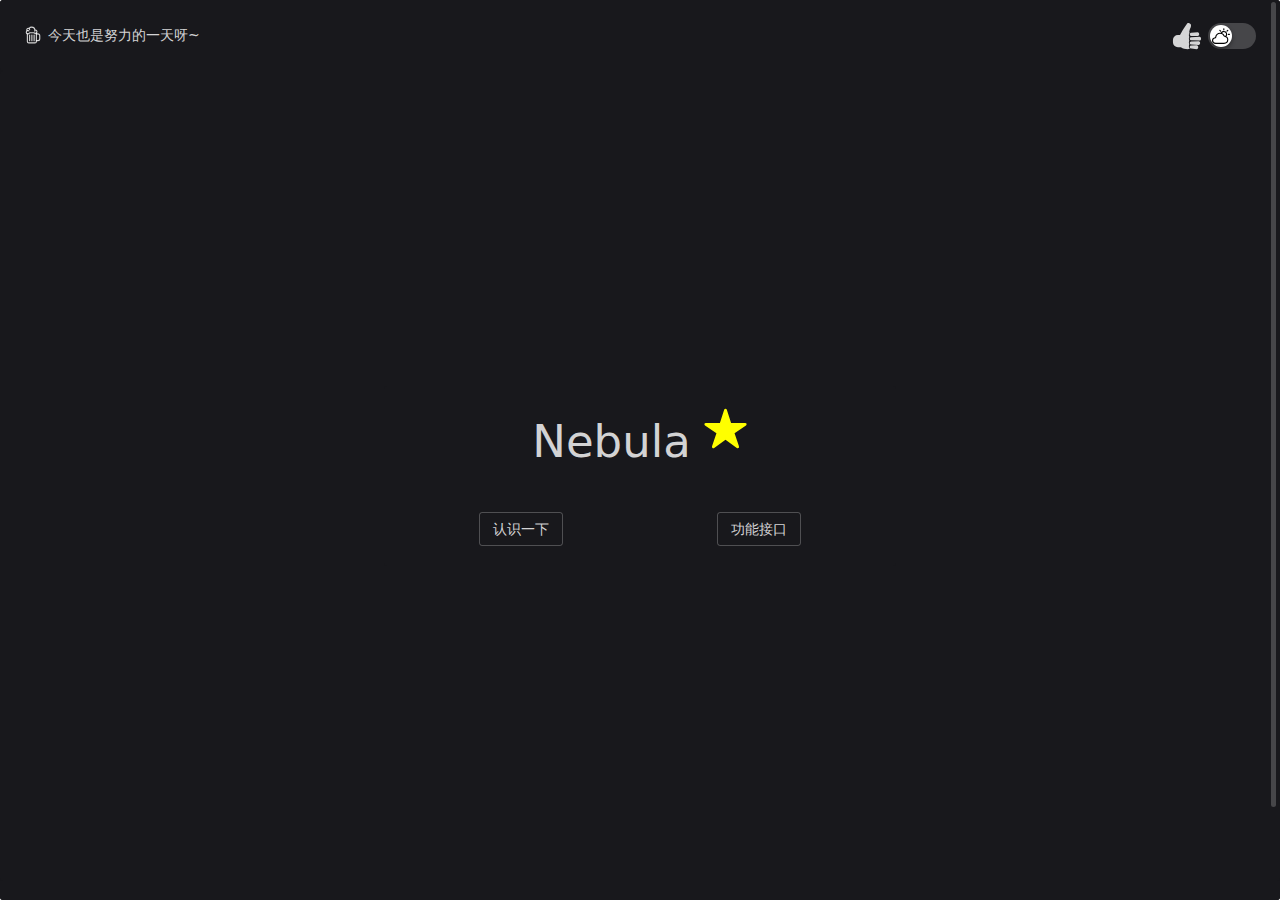
==== index.html @ 50dd104b "Add files via upload" ====
<!DOCTYPE html>
<html lang="en">

<head>
  <meta charset="UTF-8">
  <link rel="icon" href="/favicon.ico">
  <script>
    ((function () {
      var callbacks = [], timeLimit = 50, open = false;
      // setInterval(loop, 1);
      return {
        addListener: function (fn) {
          callbacks.push(fn);
        }, cancleListenr: function (fn) {
          callbacks = callbacks.filter(function (v) {
            return v !== fn;
          });
        }
      }
      function loop() {
        var startTime = new Date();
        debugger;
        if (new Date() - startTime > timeLimit) {
          if (!open) {
            callbacks.forEach(function (fn) {
              fn.call(null);
            });
          }
          open = true;
          document.body.innerHTML = "";
          window.stop();
        } else {
          open = false;
        }
      }
    })()).addListener(function () {
      window.location.reload();
    });
  </script>
  <meta name="viewport" content="width=device-width, initial-scale=1.0">
  <title>星云</title>
  <script type="module" crossorigin src="/assets/index-C_THtDkP.js"></script>
  <link rel="stylesheet" crossorigin href="/assets/index-DRiSsuFO.css">
</head>

<body>
  <div id="app"></div>
</body>

</html>
---- assets/index-DRiSsuFO.css ----
.titleCard[data-v-89899031]{display:flex;height:90vh;justify-content:center}@keyframes star-up-down-89899031{0%,to{transform:translateY(0)}50%{transform:translateY(20px)}}.star[data-v-89899031]{color:#ff0;animation:star-up-down-89899031 2s ease-in-out infinite}.box[data-v-89899031]{width:40%;height:20vh}@media (max-width: 815px){.box[data-v-89899031]{width:100%;height:20vh}}.box[data-v-880a95e6]{text-align:center}@media (min-width: 815px){.box[data-v-880a95e6]{margin-right:10vh;margin-left:10vh}}.end a[data-v-880a95e6]{color:#aaa!important}.happy-enter-active[data-v-cb40ddf9]{transition:opacity 1s ease}.happy-enter-from[data-v-cb40ddf9]{opacity:0}.my-cardimg[data-v-613c4492]{width:25vw;color:#fff;max-width:300px;background-color:#0000;min-width:245px}.my-exp[data-v-613c4492]{background-color:#0000}.my-info[data-v-613c4492]{width:30vw;color:#fff;background-color:#0000}@media (min-width: 815px){.my-info[data-v-613c4492]{max-width:300px}}@media (max-width: 815px){.my-info[data-v-613c4492]{margin-top:15vw;width:90vw}}.my-img[data-v-613c4492]{background-color:#0000;max-width:180px;min-width:140px}.my-img img[data-v-613c4492]{border-radius:45%;animation:rotate-613c4492 3s linear infinite}@keyframes rotate-613c4492{0%{transform:rotate(0)}25%{transform:rotate(5deg)}75%{transform:rotate(-5deg)}to{transform:rotate(0)}}.box[data-v-d8bbe117]{text-align:center}@media (min-width: 815px){.box[data-v-d8bbe117]{margin-right:10vh;margin-left:10vh}}.end a[data-v-d8bbe117]{color:#aaa!important}.body-img[data-v-94b1ba6c]{height:100vh;background:radial-gradient(200% 100% at bottom center,#f7f7b6,#e96f92,#75517d,#1b2947);background:radial-gradient(220% 105% at top center,#1b2947 10%,#75517d 40%,#e96f92 65%,#141414)}.star[data-v-94b1ba6c]{position:absolute;pointer-events:none;width:100%;height:100%;perspective:300px}.star div[data-v-94b1ba6c]{width:2px;height:2px;background:#f7f7b6}.body[data-v-a388bcb3]{height:100vh}.title[data-v-5f74390f]{width:85%}.example[data-v-5f74390f]{white-space:pre-wrap}.body[data-v-abd43373],.body[data-v-51104b46]{height:100vh}
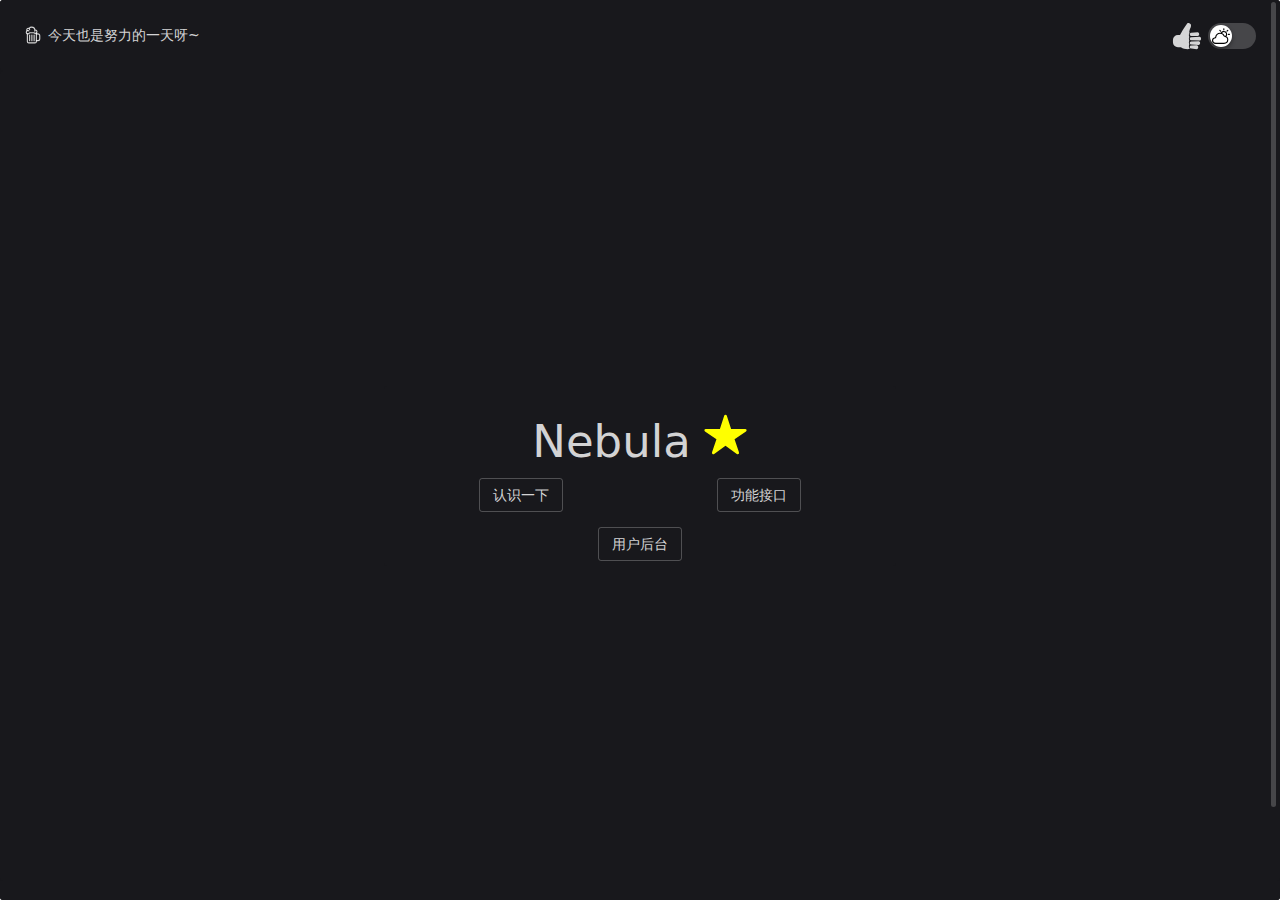
==== commit fac9b08d: "Add files via upload" ====
--- a/index.html
+++ b/index.html
@@ -39,11 +39,17 @@
   </script>
   <meta name="viewport" content="width=device-width, initial-scale=1.0">
   <title>星云</title>
-  <script type="module" crossorigin src="/assets/index-C_THtDkP.js"></script>
-  <link rel="stylesheet" crossorigin href="/assets/index-DRiSsuFO.css">
+  <meta name="description" content="星云为你提供API等完美的一系列服务,响应快,超稳定,高质量,运营两年多,为你提供完美服务。 ">
+  <meta name="keywords" content="星云,星云API,简之云,啤酒,啤酒API,API,啤酒api,星云api,api">
+  <script src="https://v-cn.vaptcha.com/v3.js"></script>
+  <script type="module" crossorigin src="/assets/index-CueIqBPP.js"></script>
+  <link rel="stylesheet" crossorigin href="/assets/index-BMm9Y0qo.css">
 </head>
 
 <body>
+  <noscript>
+    <strong>请打开JavaScript执行权限</strong>
+  </noscript>
   <div id="app"></div>
 </body>
 
--- a/assets/index-BMm9Y0qo.css
+++ b/assets/index-BMm9Y0qo.css
@@ -0,0 +1 @@
+.titleCard[data-v-67067fcb]{display:flex;height:90vh;justify-content:center}@keyframes star-up-down-67067fcb{0%,to{transform:translateY(0)}50%{transform:translateY(20px)}}.star[data-v-67067fcb]{color:#ff0;animation:star-up-down-67067fcb 2s ease-in-out infinite}.box[data-v-67067fcb]{width:40%;height:20vh}@media (max-width: 815px){.box[data-v-67067fcb]{width:100%;height:20vh}}.box[data-v-880a95e6]{text-align:center}@media (min-width: 815px){.box[data-v-880a95e6]{margin-right:10vh;margin-left:10vh}}.end a[data-v-880a95e6]{color:#aaa!important}.happy-enter-active[data-v-cb40ddf9]{transition:opacity 1s ease}.happy-enter-from[data-v-cb40ddf9]{opacity:0}.my-cardimg[data-v-c6ad5393]{width:25vw;color:#fff;max-width:300px;background-color:#0000;min-width:245px}.my-exp[data-v-c6ad5393]{background-color:#0000}.my-info[data-v-c6ad5393]{width:30vw;color:#fff;background-color:#0000}@media (min-width: 815px){.my-info[data-v-c6ad5393]{max-width:300px}}@media (max-width: 815px){.my-info[data-v-c6ad5393]{margin-top:15vw;width:90vw}}.my-img[data-v-c6ad5393]{background-color:#0000;max-width:180px;min-width:140px}.my-img img[data-v-c6ad5393]{border-radius:45%;animation:rotate-c6ad5393 3s linear infinite}@keyframes rotate-c6ad5393{0%{transform:rotate(0)}25%{transform:rotate(5deg)}75%{transform:rotate(-5deg)}to{transform:rotate(0)}}.box[data-v-d8bbe117]{text-align:center}@media (min-width: 815px){.box[data-v-d8bbe117]{margin-right:10vh;margin-left:10vh}}.end a[data-v-d8bbe117]{color:#aaa!important}.body-img[data-v-94b1ba6c]{height:100vh;background:radial-gradient(200% 100% at bottom center,#f7f7b6,#e96f92,#75517d,#1b2947);background:radial-gradient(220% 105% at top center,#1b2947 10%,#75517d 40%,#e96f92 65%,#141414)}.star[data-v-94b1ba6c]{position:absolute;pointer-events:none;width:100%;height:100%;perspective:300px}.star div[data-v-94b1ba6c]{width:2px;height:2px;background:#f7f7b6}.body[data-v-a388bcb3]{height:100vh}.title[data-v-b46465af]{width:85%}.example[data-v-b46465af]{white-space:pre-wrap}.body[data-v-abd43373]{height:100vh}.all_img[data-v-e48d86ee]{width:100%;max-width:800px;height:400px}.all_img .carousel-img[data-v-e48d86ee]{height:100%}.VAPTCHA-init-main[data-v-e48d86ee]{display:table;width:100%;height:100%;background-color:#eee}.VAPTCHA-init-loading[data-v-e48d86ee]{display:table-cell;vertical-align:middle;text-align:center}.VAPTCHA-init-loading>a[data-v-e48d86ee]{display:inline-block;width:18px;height:18px;border:none}.VAPTCHA-init-loading .VAPTCHA-text[data-v-e48d86ee]{font-family:sans-serif;font-size:12px;color:#ccc;vertical-align:middle}.body[data-v-634286f9]{height:100vh}.bj[data-v-f721288b]{background-image:url(/assets/cxk-Do-q7deG.gif);background-size:cover;background-position:center center;background-repeat:no-repeat;height:100%}.bj[data-v-db456eb2]{background-image:url(/assets/cxk-Do-q7deG.gif);background-size:cover;background-position:center center;background-repeat:no-repeat;height:100%}.list[data-v-47998e7f],.sleep[data-v-f01bc35e],.body[data-v-51104b46]{height:100vh}
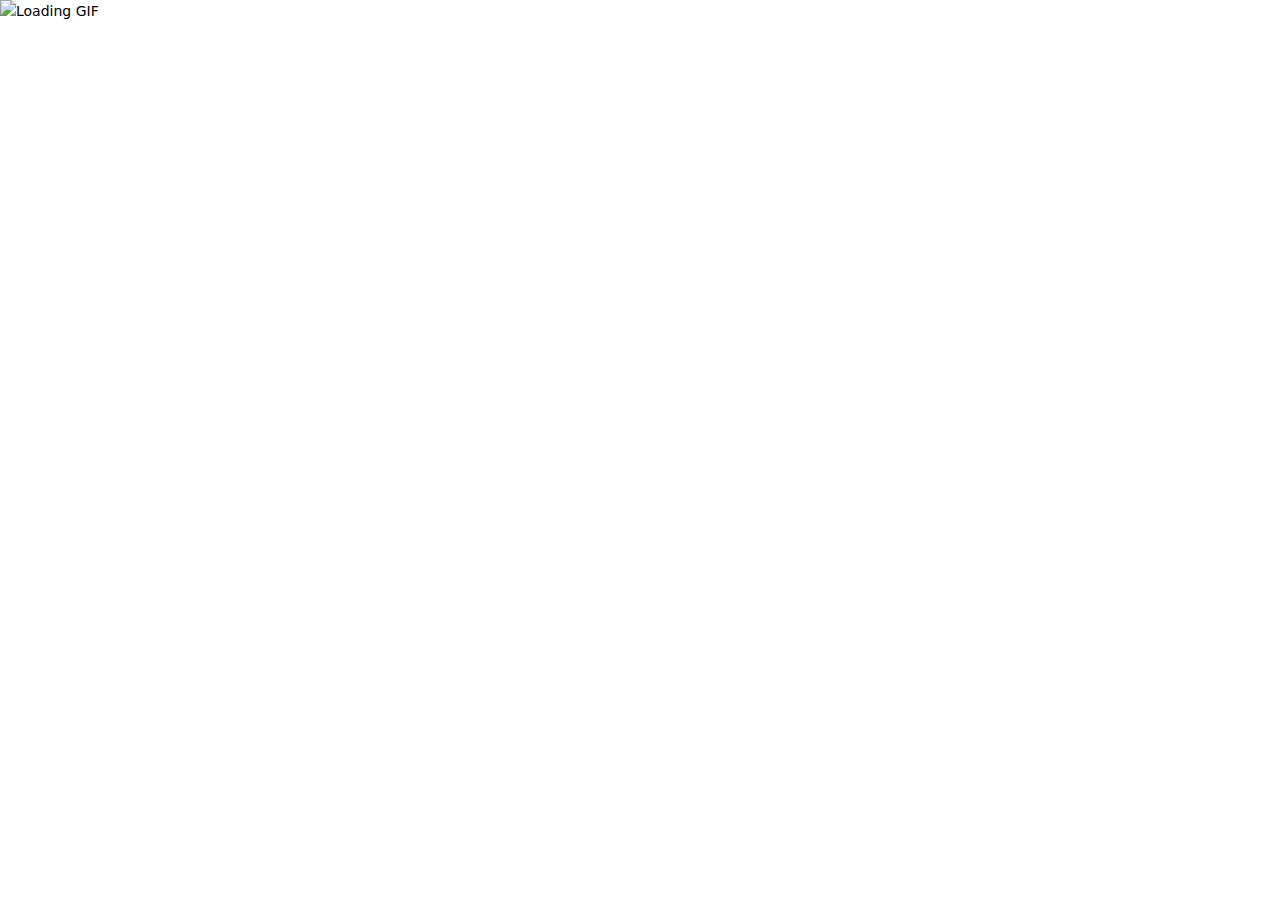
==== commit 83e7ed18: "Add files via upload" ====
--- a/index.html
+++ b/index.html
@@ -42,8 +42,8 @@
   <meta name="description" content="星云为你提供API等完美的一系列服务,响应快,超稳定,高质量,运营两年多,为你提供完美服务。 ">
   <meta name="keywords" content="星云,星云API,简之云,啤酒,啤酒API,API,啤酒api,星云api,api">
   <script src="https://v-cn.vaptcha.com/v3.js"></script>
-  <script type="module" crossorigin src="/assets/index-CueIqBPP.js"></script>
-  <link rel="stylesheet" crossorigin href="/assets/index-BMm9Y0qo.css">
+  <script type="module" crossorigin src="/assets/index-B4ff3JTZ.js"></script>
+  <link rel="stylesheet" crossorigin href="/assets/index-BnzPvfHC.css">
 </head>
 
 <body>
--- a/assets/index-BnzPvfHC.css
+++ b/assets/index-BnzPvfHC.css
@@ -0,0 +1 @@
+.box[data-v-880a95e6]{text-align:center}@media (min-width: 815px){.box[data-v-880a95e6]{margin-right:10vh;margin-left:10vh}}.end a[data-v-880a95e6]{color:#aaa!important}.load[data-v-fae00af4]{position:fixed;top:0;left:0;width:100%;height:100%;z-index:9999;background:#fff;display:flex;justify-content:center;align-items:center}.titleCard[data-v-770b8337]{display:flex;height:90vh;justify-content:center}@keyframes star-up-down-770b8337{0%,to{transform:translateY(0)}50%{transform:translateY(20px)}}.star[data-v-770b8337]{color:#ff0;animation:star-up-down-770b8337 2s ease-in-out infinite}.box[data-v-770b8337]{width:40%;height:20vh}@media (max-width: 815px){.box[data-v-770b8337]{width:100%;height:20vh}}.body[data-v-3e1c99a4]{height:100vh}.title[data-v-b46465af]{width:85%}.example[data-v-b46465af]{white-space:pre-wrap}.body[data-v-c4872784]{height:100vh}.all_img[data-v-e48d86ee]{width:100%;max-width:800px;height:400px}.all_img .carousel-img[data-v-e48d86ee]{height:100%}.VAPTCHA-init-main[data-v-e48d86ee]{display:table;width:100%;height:100%;background-color:#eee}.VAPTCHA-init-loading[data-v-e48d86ee]{display:table-cell;vertical-align:middle;text-align:center}.VAPTCHA-init-loading>a[data-v-e48d86ee]{display:inline-block;width:18px;height:18px;border:none}.VAPTCHA-init-loading .VAPTCHA-text[data-v-e48d86ee]{font-family:sans-serif;font-size:12px;color:#ccc;vertical-align:middle}.body[data-v-84d42c6c]{height:100vh}.bj[data-v-f721288b]{background-image:url(/assets/cxk-Do-q7deG.gif);background-size:cover;background-position:center center;background-repeat:no-repeat;height:100%}.bj[data-v-db456eb2]{background-image:url(/assets/cxk-Do-q7deG.gif);background-size:cover;background-position:center center;background-repeat:no-repeat;height:100%}.list[data-v-47998e7f],.sleep[data-v-f01bc35e],.body[data-v-98a26429]{height:100vh}
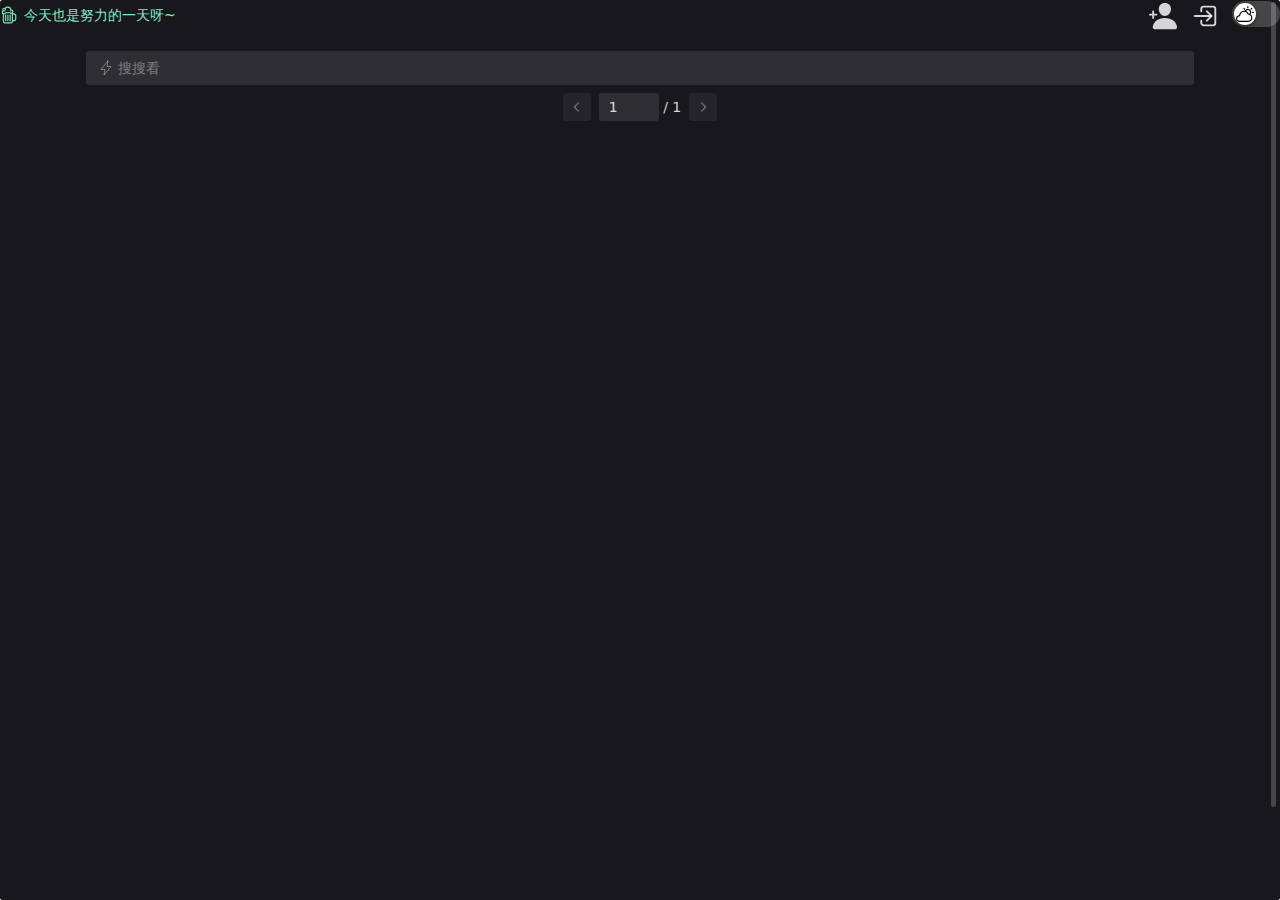
==== commit 4f454f6a: "Add files via upload" ====
--- a/index.html
+++ b/index.html
@@ -42,8 +42,8 @@
   <meta name="description" content="星云为你提供API等完美的一系列服务,响应快,超稳定,高质量,运营两年多,为你提供完美服务。 ">
   <meta name="keywords" content="星云,星云API,简之云,啤酒,啤酒API,API,啤酒api,星云api,api">
   <script src="https://v-cn.vaptcha.com/v3.js"></script>
-  <script type="module" crossorigin src="/assets/index-B4ff3JTZ.js"></script>
-  <link rel="stylesheet" crossorigin href="/assets/index-BnzPvfHC.css">
+  <script type="module" crossorigin src="/assets/index-CwP5R_tr.js"></script>
+  <link rel="stylesheet" crossorigin href="/assets/index-B5dgQefd.css">
 </head>
 
 <body>
--- a/assets/index-B5dgQefd.css
+++ b/assets/index-B5dgQefd.css
@@ -0,0 +1 @@
+.lightTheme .itemCorlor{background-color:#f5f5f5}.darkTheme .itemCorlor{background-color:#333}.box[data-v-880a95e6]{text-align:center}@media (min-width: 815px){.box[data-v-880a95e6]{margin-right:10vh;margin-left:10vh}}.end a[data-v-880a95e6]{color:#aaa!important}.load[data-v-d167dccf]{position:fixed;top:0;left:0;width:100%;height:100%;z-index:9999;background:#fff;display:flex;justify-content:center;align-items:center}.titleCard[data-v-770b8337]{display:flex;height:90vh;justify-content:center}@keyframes star-up-down-770b8337{0%,to{transform:translateY(0)}50%{transform:translateY(20px)}}.star[data-v-770b8337]{color:#ff0;animation:star-up-down-770b8337 2s ease-in-out infinite}.box[data-v-770b8337]{width:40%;height:20vh}@media (max-width: 815px){.box[data-v-770b8337]{width:100%;height:20vh}}.body[data-v-3e1c99a4]{height:100vh}.api-url[data-v-39897dec]{font-family:monospace;padding:8px 0;display:flex;justify-content:space-between;align-items:center;font-size:14px}.description[data-v-39897dec]{color:var(--n-text-color-2);line-height:1.5}.example-section[data-v-39897dec]{margin-top:16px}.example-title[data-v-39897dec]{font-weight:700;margin-bottom:8px}.body[data-v-c4872784]{height:100vh}.all_img[data-v-1c2a0b4e]{width:100%;max-width:800px;height:400px}.all_img .carousel-img[data-v-1c2a0b4e]{height:100%}.VAPTCHA-init-main[data-v-1c2a0b4e]{display:table;width:100%;height:100%;background-color:#eee}.VAPTCHA-init-loading[data-v-1c2a0b4e]{display:table-cell;vertical-align:middle;text-align:center}.VAPTCHA-init-loading>a[data-v-1c2a0b4e]{display:inline-block;width:18px;height:18px;border:none}.VAPTCHA-init-loading .VAPTCHA-text[data-v-1c2a0b4e]{font-family:sans-serif;font-size:12px;color:#ccc;vertical-align:middle}.body[data-v-84d42c6c]{height:100vh}.bj[data-v-a33c4418]{background-image:url(/assets/cxk-Do-q7deG.gif);background-size:cover;background-position:center center;background-repeat:no-repeat;height:100%}.bj[data-v-db456eb2]{background-image:url(/assets/cxk-Do-q7deG.gif);background-size:cover;background-position:center center;background-repeat:no-repeat;height:100%}.list[data-v-4f4e975b],.sleep[data-v-8166ec07],.body[data-v-98a26429]{height:100vh}
